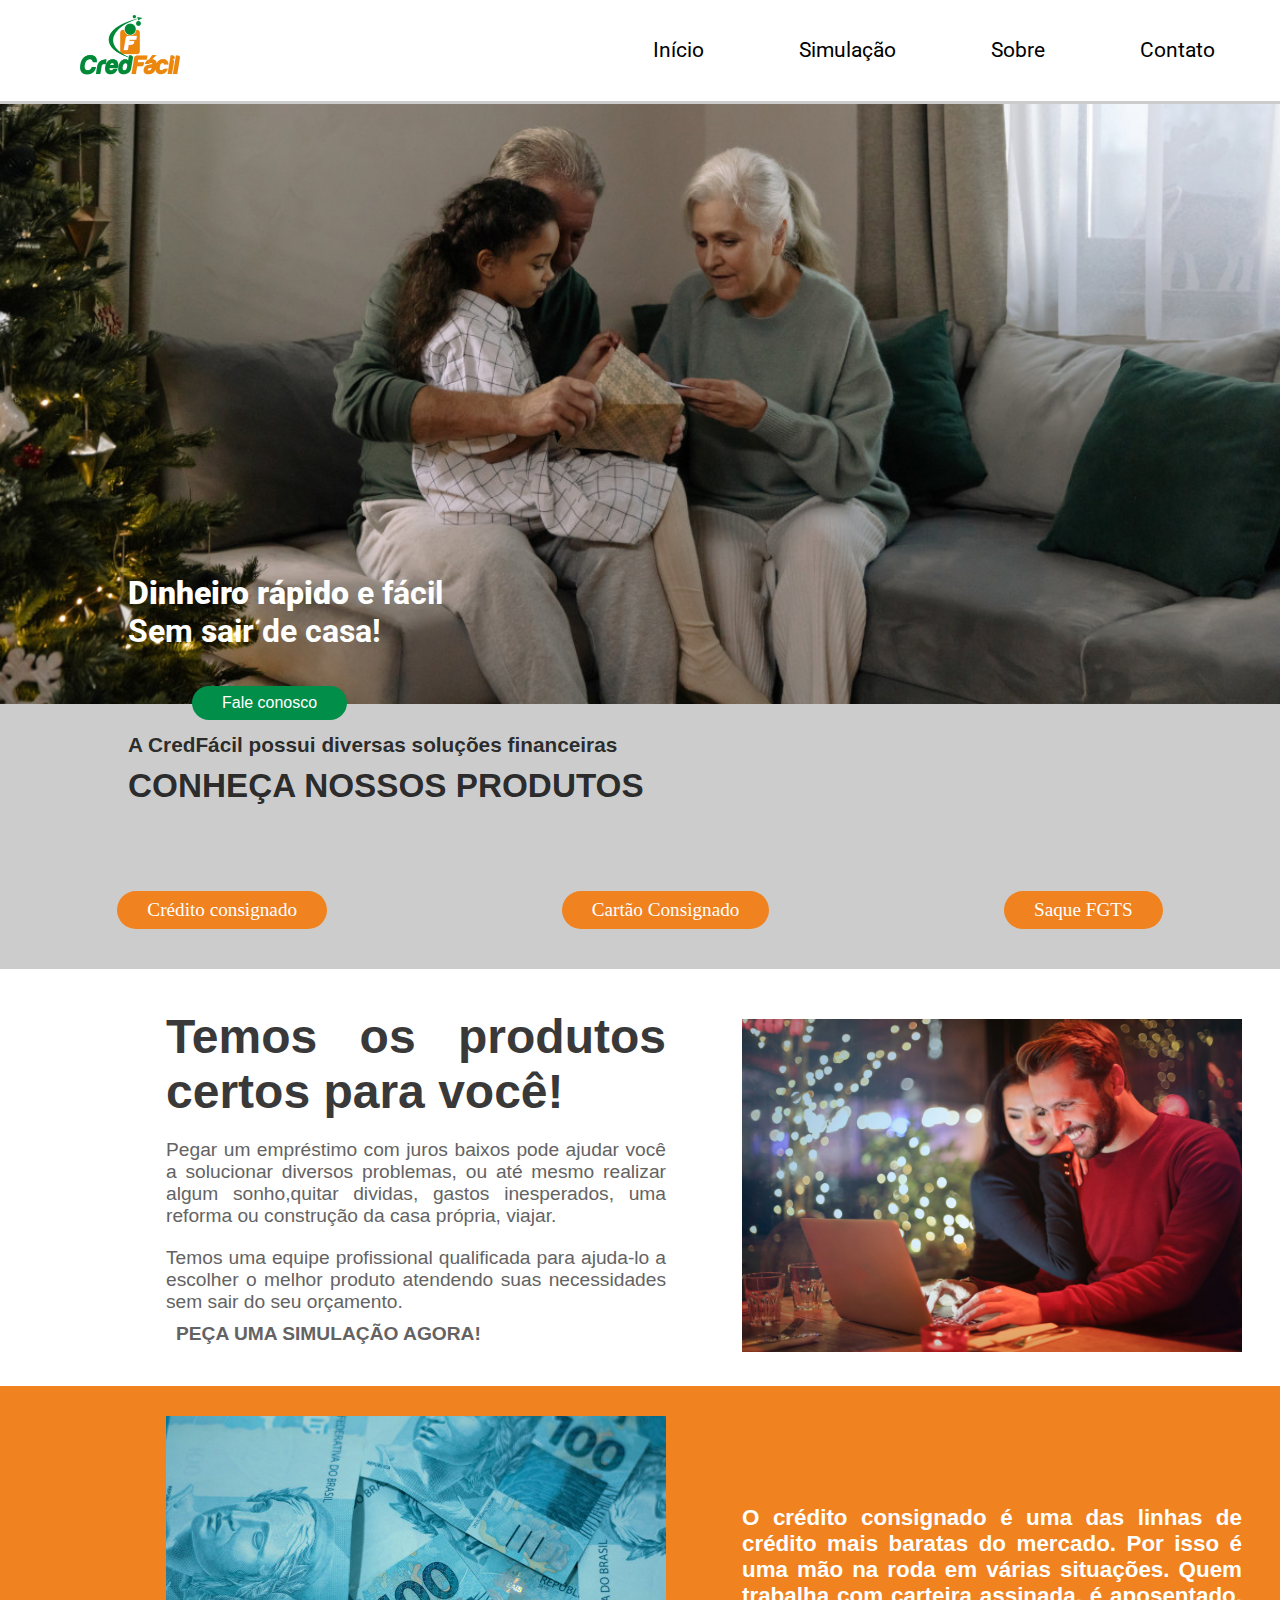
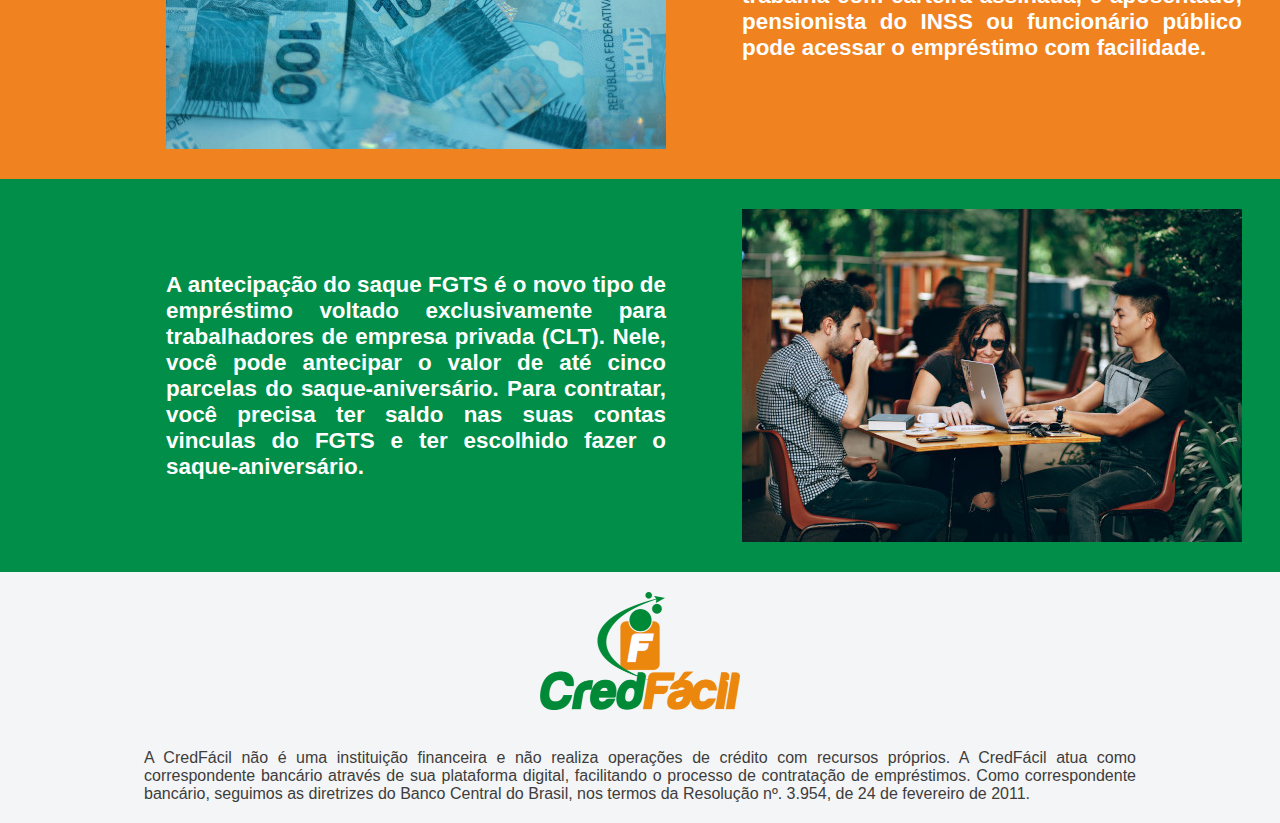
==== index.html @ 93537bd1 "alterações em links" ====
<!DOCTYPE html>
<html lang="pt-br">
<head>
    <meta charset="UTF-8">
    <meta http-equiv="X-UA-Compatible" content="IE=edge">
    <meta name="viewport" content="width=device-width, initial-scale=1.0">
    <link rel="shortcut icon" href="img/dindin-pq.ico" type="image/x-icon">
    <link rel="stylesheet" href="style.css">
    <link href='//fonts.googleapis.com/css?family=Open Sans:400,600,700|Lato:400,700|Open Sans:400,600,700|Roboto:400,700' rel='stylesheet' type='text/css'>
    <title>Credfacil Tremembé</title>
</head>
<header>
    <div class="logo">
        <a href="#"><img src="img/logo-1.png" alt="Logotipo credfacil"></a>
    </div>
    <nav class="menu-topo">
        <ul>
            <li><a href="">Início</a></li>
            <li><a href="">Simulação</a></li>
            <li><a href="">Sobre</a></li>
            <li><a href="">Contato</a></li>
        </ul>
    </nav>
</header>
<body>

    <section class="banner">
        <h2><strong>Dinheiro rápido</strong> e fácil <br>
        Sem sair de casa!</h2>
        <a href="" class="button button-verde banner-b">Fale conosco</a>
    </section>

    <section class="produtos">
        <h2>A CredFácil possui diversas soluções financeiras <br> <strong> Conheça nossos Produtos</strong></h2>
        <div class="container">
            <a href="" class="button button-laranja">Crédito consignado</a>
            <a href="" class="button button-laranja">Cartão Consignado</a>
            <a href="" class="button button-laranja">Saque FGTS</a>
        </div>
    </section>
    <section class="oferta">
        <div>
            <p id="big">
                Temos os produtos certos para você!
            </p>
            <p>Pegar um empréstimo com juros baixos pode ajudar você a solucionar diversos problemas,
                ou até mesmo realizar algum sonho,quitar dividas, gastos inesperados, uma reforma 
                ou construção da casa própria, viajar.
            </p>
            <p>
                Temos uma equipe profissional qualificada para ajuda-lo a escolher o melhor produto
                atendendo suas necessidades sem sair do seu orçamento. 
            </p>   
            <a href="">peça uma simulação agora!</a>         
        </div>
        <div>
            <img src="img/article.jpg" alt="">
        </div>
    </section>
    <section class="cards">
        <div class="consignado">
            <img src="img/consignado.jpg" alt="">  
            <p>
                O crédito consignado é uma das linhas de crédito mais baratas do mercado. 
                Por isso é uma mão na roda em várias situações. Quem trabalha com carteira assinada, 
                é aposentado, pensionista do INSS ou funcionário público pode acessar o empréstimo 
                com facilidade.
            </p>
                  
        </div>

        <div class="fgts">
            <p>A antecipação do saque FGTS é o novo tipo de empréstimo voltado exclusivamente para 
                trabalhadores de empresa privada (CLT). Nele, você pode antecipar o valor de até 
                cinco parcelas do saque-aniversário. Para contratar, você precisa ter saldo nas 
                suas contas vinculas do FGTS e ter escolhido fazer o saque-aniversário.  </p>
            <img src="img/fgts.jpg" alt="">
        </div>

    </section>   

    
</body>
<footer>
    <a href=""><img src="img/logo-1.png" alt=""></a>
    <p>A CredFácil não é uma instituição financeira e não realiza operações de crédito com recursos próprios. A CredFácil atua como correspondente bancário através de sua plataforma digital, facilitando o processo de contratação de empréstimos. Como correspondente bancário, seguimos as diretrizes do Banco Central do Brasil, nos termos da Resolução nº. 3.954, de 24 de fevereiro de 2011.</p>
</footer>

</html>
---- style.css ----
@charset "UTF-8";
:root{
    --cor01:#018e48;
    --cor2:#f0821f;
}
*{
    margin: 0;
    padding: 0;
}

header{
    width: 100%;
    display: flex;
    align-items: center; 
    border-bottom: 3px solid #ccc;   
    justify-content: space-between;
    flex-wrap: wrap;

}
.logo img{
    display: inline-block;
    width: 100px;
    flex-grow: 1;
    margin-left: 50%;
    padding: 15px;
}
.menu-topo ul{
    display: flex;
    justify-content: space-around;
}
.menu-topo ul li{
    margin-right: 35px;  
    list-style: none;
}
.menu-topo a{
    padding: 30px;    
    color: black;
    text-decoration: none;
    font-size: 1.3em;
    font-weight: 400;
    font-family: 'roboto';
    transition: .3s;
}
.menu-topo a:hover{
    text-decoration: underline;
    color: var(--cor01);
}
.banner{
    background-color: #ccc;
    background-image: url(img/banner-pq.jpg);
    background-size: cover;
    background-repeat: no-repeat;
    background-position: center bottom;
    height:600px ;
    font-family: Arial, Helvetica, sans-serif;
}
.banner h2{
    color: white;
    font-family: 'roboto';
    position: absolute;
    bottom: 250px;
    margin-left: 10%;
    font-size: 2em;
}
.button{
    padding: 8px 30px;
    border-radius: 120px;
    text-decoration: none;
    color: white;    
    margin-left: 15%;
    transition: .2s;
}
.button-verde{
    background-color: var(--cor01); 
}
.banner-b{
    position: absolute;
    bottom: 180px;
}
.button-laranja{
    background-color: var(--cor2); 
    margin: 40px 5%;   
    font-size: 1.2em;
}
.button-laranja:hover{
    background-color: #f0801fb0;
    color: rgba(255, 255, 255, 0.534);
}
.banner-b:hover{
    background-color: #018e4894;
    color: rgba(255, 255, 255, 0.541);
}
.produtos{
    background-color: #ccc;    
    
}
.produtos h2{
    font-family: Arial, Helvetica, sans-serif;
    color: rgba(0, 0, 0, 0.808);
    font-size: 1.3em;
    margin-left: 10%;
    padding-top: 20px;
    margin-bottom: 40px;
    line-height: 2em;
}
.produtos strong{
    text-transform: uppercase;
    font-size: 1.6em;

}
.container{
    display: flex;
    justify-content: space-around;
    flex-wrap: wrap;
}
.oferta{
    margin-top: 20px;
    display: flex;
    margin-left: 10%;
    justify-content: space-around;
    flex-wrap: wrap;
}
.oferta a{    
    font-family: Arial, Helvetica, sans-serif;
    font-weight: bolder;
    color: rgb(100, 99, 99);
    text-decoration: none;
    padding: 10px;
    border-radius: 10px;
    font-size: 1.2em;
    text-transform: uppercase;
    transition: .6s;
}
.oferta a:hover{
    text-decoration: underline;
    background-color: var(--cor01);
    color: white;
}
#big{
    font-size: 3em;
    font-family: Arial, Helvetica, sans-serif;
    font-weight: bold;
    color: rgb(58, 57, 57);
}
.oferta p{
    width: 500px;
    text-align: justify;
    margin-top: 20px;
    font-size: 1.2em;   
    font-family: Arial, Helvetica, sans-serif; 
    color: rgb(100, 99, 99);
    margin-bottom: 10px;
}
.oferta img{
    width: 500px;
    padding-top: 30px;
    padding-bottom: 30px;    
}

.consignado{
    display: flex;
    justify-content: space-around;
    flex-wrap: wrap;
    background-color: var(--cor2);
    align-items: center;
    padding-top: 30px;
    padding-left: 10%;
    padding-bottom: 30px;
    
}
.consignado img{
    width: 500px;
}
.consignado p{
    width: 500px;
    text-align: justify;
    font-family: Arial, Helvetica, sans-serif;
    font-size: 1.4em;
    font-weight: bold;
    color: white;    
}
.fgts{
    display: flex;
    justify-content: space-around;
    flex-wrap: wrap;
    background-color: var(--cor01);
    align-items: center;
    padding-top: 30px;
    padding-left: 10%;
    padding-bottom: 30px;
}

.fgts img{
    width: 500px;    
}
.fgts p{
    width: 500px;
    text-align: justify;
    font-family: Arial, Helvetica, sans-serif;
    font-size: 1.4em;
    font-weight: bold;
    color: white;    
}
footer{
    padding: 20px;
    display: flex;
    flex-direction: column;
    align-items: center;
    background-color:#F4F5F6 ;
}
footer img{
    width: 200px;    
}
footer p{
    font-family: Arial, Helvetica, sans-serif;
    width: 80%;
    text-align: justify;
    margin-top: 20px;
    color: rgb(61, 61, 61);
}
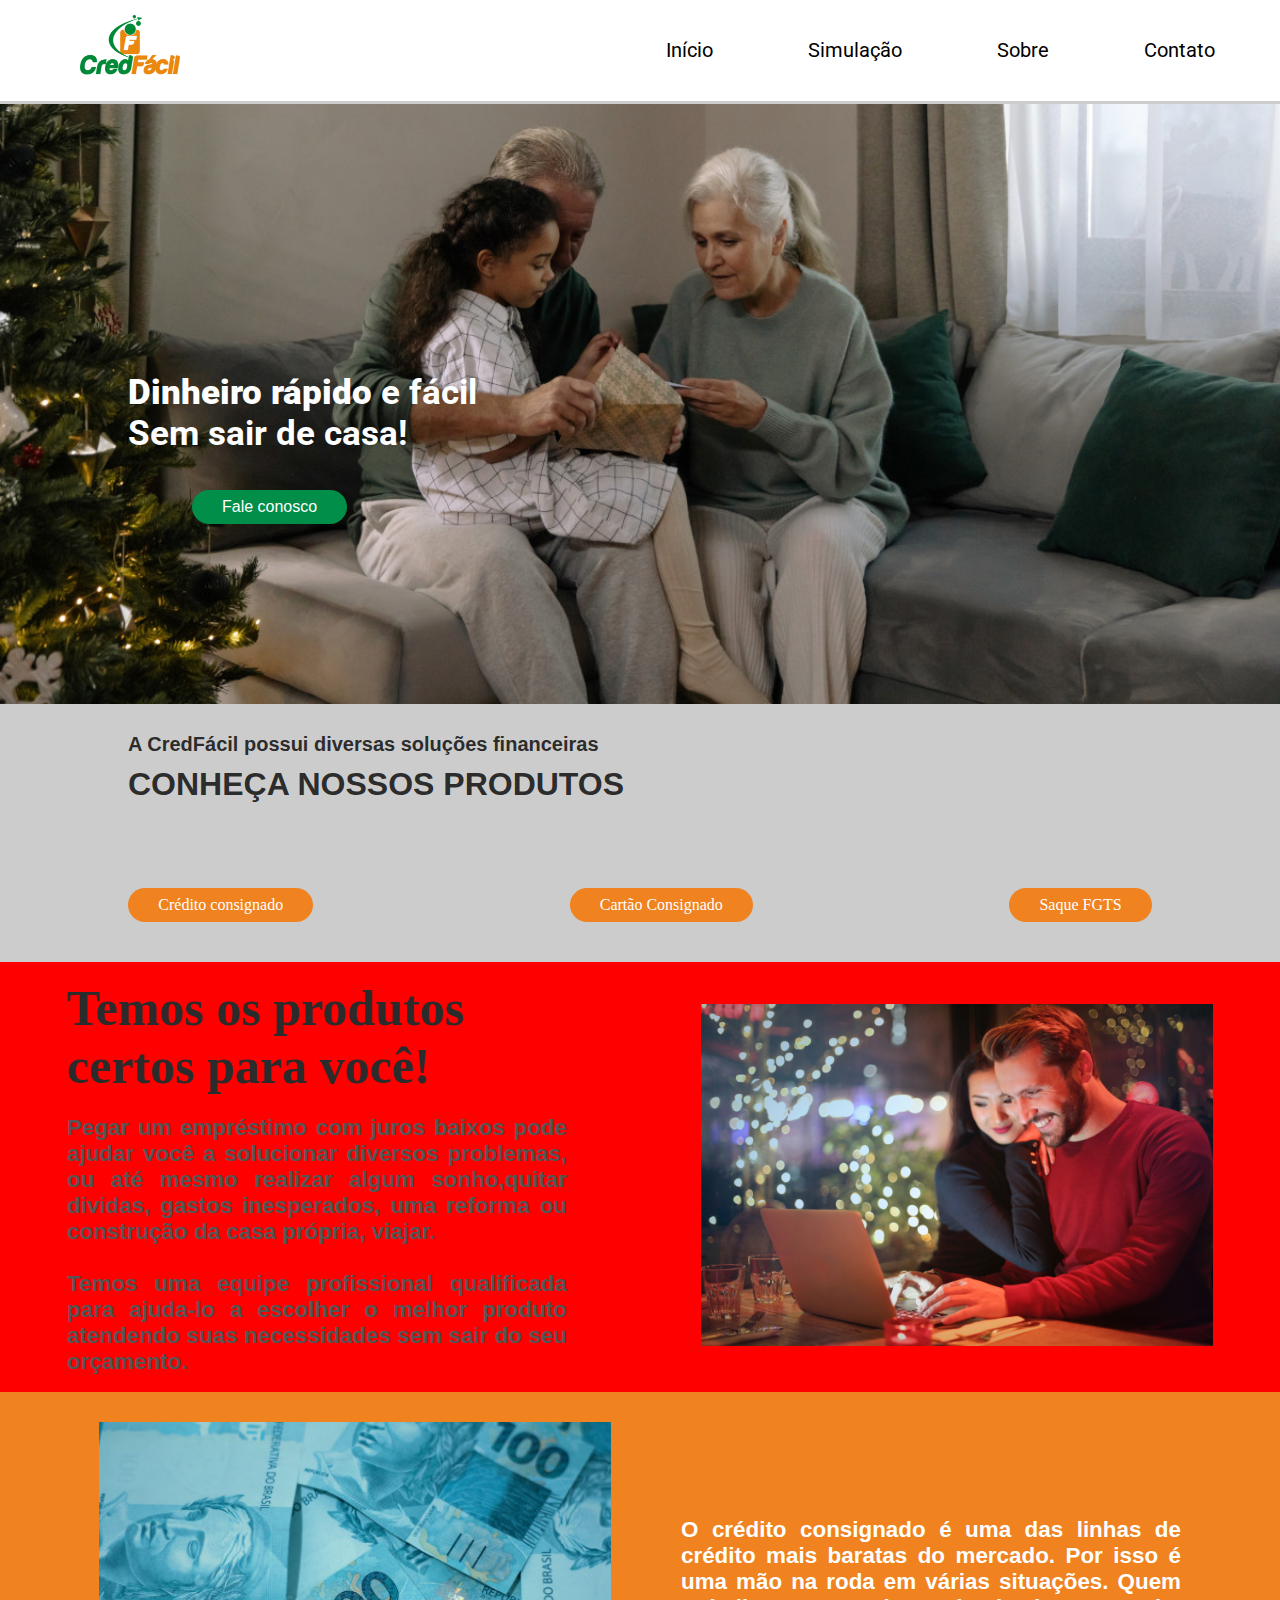
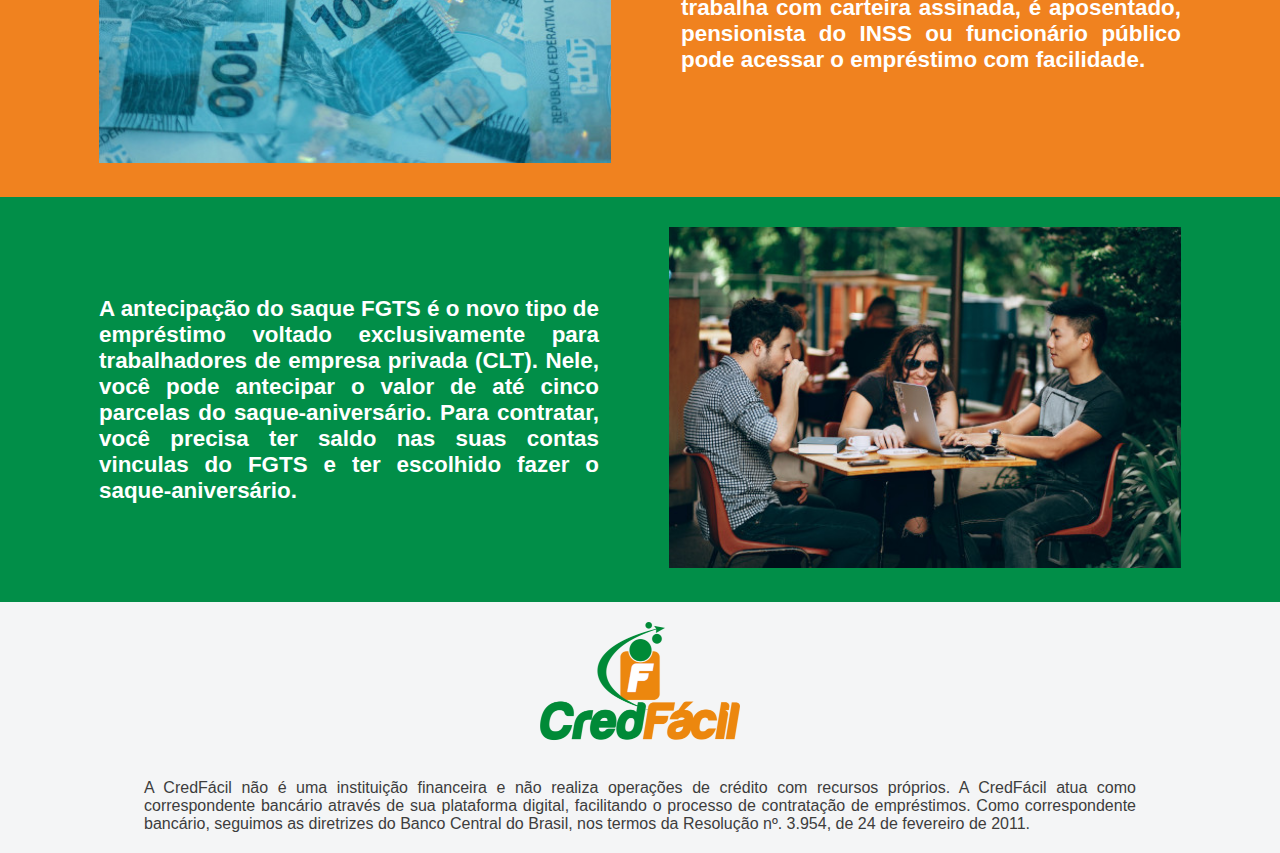
==== commit ece3f9fc: "responsivo" ====
--- a/index.html
+++ b/index.html
@@ -24,63 +24,58 @@
 </header>
 <body>
 
-    <section class="banner">
-        <h2><strong>Dinheiro rápido</strong> e fácil <br>
-        Sem sair de casa!</h2>
-        <a href="" class="button button-verde banner-b">Fale conosco</a>
-    </section>
-
-    <section class="produtos">
-        <h2>A CredFácil possui diversas soluções financeiras <br> <strong> Conheça nossos Produtos</strong></h2>
-        <div class="container">
-            <a href="" class="button button-laranja">Crédito consignado</a>
-            <a href="" class="button button-laranja">Cartão Consignado</a>
-            <a href="" class="button button-laranja">Saque FGTS</a>
-        </div>
-    </section>
-    <section class="oferta">
-        <div>
-            <p id="big">
-                Temos os produtos certos para você!
-            </p>
-            <p>Pegar um empréstimo com juros baixos pode ajudar você a solucionar diversos problemas,
-                ou até mesmo realizar algum sonho,quitar dividas, gastos inesperados, uma reforma 
-                ou construção da casa própria, viajar.
-            </p>
-            <p>
-                Temos uma equipe profissional qualificada para ajuda-lo a escolher o melhor produto
-                atendendo suas necessidades sem sair do seu orçamento. 
-            </p>   
-            <a href="">peça uma simulação agora!</a>         
-        </div>
-        <div>
-            <img src="img/article.jpg" alt="">
-        </div>
-    </section>
-    <section class="cards">
-        <div class="consignado">
-            <img src="img/consignado.jpg" alt="">  
-            <p>
-                O crédito consignado é uma das linhas de crédito mais baratas do mercado. 
-                Por isso é uma mão na roda em várias situações. Quem trabalha com carteira assinada, 
-                é aposentado, pensionista do INSS ou funcionário público pode acessar o empréstimo 
-                com facilidade.
-            </p>
-                  
-        </div>
-
-        <div class="fgts">
-            <p>A antecipação do saque FGTS é o novo tipo de empréstimo voltado exclusivamente para 
-                trabalhadores de empresa privada (CLT). Nele, você pode antecipar o valor de até 
-                cinco parcelas do saque-aniversário. Para contratar, você precisa ter saldo nas 
-                suas contas vinculas do FGTS e ter escolhido fazer o saque-aniversário.  </p>
-            <img src="img/fgts.jpg" alt="">
-        </div>
-
-    </section>   
-
-    
-</body>
+    <main>
+        <section class="banner">
+            <h2><strong>Dinheiro rápido</strong> e fácil <br>
+            Sem sair de casa!</h2>
+            <a href="" class="button button-verde banner-b">Fale conosco</a>
+        </section>
+        <section class="produtos">
+            <h2>A CredFácil possui diversas soluções financeiras <br> <strong> Conheça nossos Produtos</strong></h2>
+            <div class="container">
+                <a href="" class="button button-laranja">Crédito consignado</a>
+                <a href="" class="button button-laranja">Cartão Consignado</a>
+                <a href="" class="button button-laranja">Saque FGTS</a>
+            </div>
+        </section>
+        <section class="oferta">
+            <div class="interna">
+                <h4>Temos os produtos certos para você!</h4>
+                <p>
+                    Pegar um empréstimo com juros baixos pode ajudar você a solucionar diversos problemas, ou até mesmo realizar algum sonho,quitar dividas, gastos inesperados, uma reforma ou construção da casa própria, viajar. <br><br>
+                    Temos uma equipe profissional qualificada para ajuda-lo a escolher o melhor produto atendendo suas necessidades sem sair do seu orçamento.
+                </p>
+            </div>
+                <div class="ico">
+                    <img src="img/article.jpg" alt="">
+                </div>
+        </section>
+        <section class="cards">
+            <div class="consignado">
+                <div class="ico">
+                    <img src="img/consignado.jpg" alt="">
+                </div>
+                <p>
+                    O crédito consignado é uma das linhas de crédito mais baratas do mercado.
+                    Por isso é uma mão na roda em várias situações. Quem trabalha com carteira assinada,
+                    é aposentado, pensionista do INSS ou funcionário público pode acessar o empréstimo
+                    com facilidade.
+                </p>
+        
+            </div>
+            <div class="fgts">
+                <p>A antecipação do saque FGTS é o novo tipo de empréstimo voltado exclusivamente para
+                    trabalhadores de empresa privada (CLT). Nele, você pode antecipar o valor de até
+                    cinco parcelas do saque-aniversário. Para contratar, você precisa ter saldo nas
+                    suas contas vinculas do FGTS e ter escolhido fazer o saque-aniversário.  </p>
+                <div class="ico">
+                    <img src="img/fgts.jpg" alt="">
+                </div>
+            </div>
+        </section>
+        
+        </body>
+    </main>
 <footer>
     <a href=""><img src="img/logo-1.png" alt=""></a>
     <p>A CredFácil não é uma instituição financeira e não realiza operações de crédito com recursos próprios. A CredFácil atua como correspondente bancário através de sua plataforma digital, facilitando o processo de contratação de empréstimos. Como correspondente bancário, seguimos as diretrizes do Banco Central do Brasil, nos termos da Resolução nº. 3.954, de 24 de fevereiro de 2011.</p>
--- a/style.css
+++ b/style.css
@@ -7,8 +7,17 @@
     margin: 0;
     padding: 0;
 }
-
-header{
+html{
+    font-size: 62.5%;
+}
+body{
+    font-size: 1.6rem;
+}
+
+main{
+    width: 100%;
+}
+header{    
     width: 100%;
     display: flex;
     align-items: center; 
@@ -36,7 +45,7 @@
     padding: 30px;    
     color: black;
     text-decoration: none;
-    font-size: 1.3em;
+    font-size: 2rem;
     font-weight: 400;
     font-family: 'roboto';
     transition: .3s;
@@ -46,6 +55,7 @@
     color: var(--cor01);
 }
 .banner{
+    position: relative;
     background-color: #ccc;
     background-image: url(img/banner-pq.jpg);
     background-size: cover;
@@ -60,7 +70,7 @@
     position: absolute;
     bottom: 250px;
     margin-left: 10%;
-    font-size: 2em;
+    font-size: 3.5rem;
 }
 .button{
     padding: 8px 30px;
@@ -69,6 +79,7 @@
     color: white;    
     margin-left: 15%;
     transition: .2s;
+    font-size: 1.6rem;
 }
 .button-verde{
     background-color: var(--cor01); 
@@ -80,7 +91,7 @@
 .button-laranja{
     background-color: var(--cor2); 
     margin: 40px 5%;   
-    font-size: 1.2em;
+    font-size: 1.6rem;
 }
 .button-laranja:hover{
     background-color: #f0801fb0;
@@ -97,7 +108,7 @@
 .produtos h2{
     font-family: Arial, Helvetica, sans-serif;
     color: rgba(0, 0, 0, 0.808);
-    font-size: 1.3em;
+    font-size: 2rem;
     margin-left: 10%;
     padding-top: 20px;
     margin-bottom: 40px;
@@ -113,50 +124,42 @@
     justify-content: space-around;
     flex-wrap: wrap;
 }
-.oferta{
-    margin-top: 20px;
-    display: flex;
-    margin-left: 10%;
-    justify-content: space-around;
-    flex-wrap: wrap;
-}
-.oferta a{    
-    font-family: Arial, Helvetica, sans-serif;
-    font-weight: bolder;
-    color: rgb(100, 99, 99);
-    text-decoration: none;
-    padding: 10px;
-    border-radius: 10px;
-    font-size: 1.2em;
-    text-transform: uppercase;
-    transition: .6s;
-}
-.oferta a:hover{
-    text-decoration: underline;
-    background-color: var(--cor01);
-    color: white;
-}
-#big{
-    font-size: 3em;
-    font-family: Arial, Helvetica, sans-serif;
+.oferta{ 
+    background-color: red;   
+   width: 100%;   
+   display: flex;
+   flex-wrap: wrap;
+   justify-content: space-around;
+   align-items: center;
+   padding:1% 0% 1% 0%
+}
+.oferta h4{    
+    font-size: 5rem;
+    width: 500px;
+    color:rgb(43, 43, 43);
+    margin-bottom: 20px;
+}
+
+.oferta p{
+    width: 500px;
+    color: rgb(85, 85, 85);    
+    text-align: justify;
+    font-family: Arial, Helvetica, sans-serif;
+    font-size: 1.4em;
     font-weight: bold;
-    color: rgb(58, 57, 57);
-}
-.oferta p{
-    width: 500px;
-    text-align: justify;
-    margin-top: 20px;
-    font-size: 1.2em;   
-    font-family: Arial, Helvetica, sans-serif; 
-    color: rgb(100, 99, 99);
-    margin-bottom: 10px;
+}
+.oferta .ico{
+    width: 40vw;   
+    
 }
 .oferta img{
-    width: 500px;
+    width: 100%;
     padding-top: 30px;
     padding-bottom: 30px;    
 }
-
+.cards .consignado .ico{
+    width: 40vw;
+}
 .consignado{
     display: flex;
     justify-content: space-around;
@@ -164,12 +167,13 @@
     background-color: var(--cor2);
     align-items: center;
     padding-top: 30px;
-    padding-left: 10%;
+    padding-left: 5%;
+    padding-right: 5%;
     padding-bottom: 30px;
     
 }
 .consignado img{
-    width: 500px;
+    width: 100%;
 }
 .consignado p{
     width: 500px;
@@ -179,6 +183,9 @@
     font-weight: bold;
     color: white;    
 }
+.cards .fgts .ico{
+    width: 40vw;
+}
 .fgts{
     display: flex;
     justify-content: space-around;
@@ -186,12 +193,13 @@
     background-color: var(--cor01);
     align-items: center;
     padding-top: 30px;
-    padding-left: 10%;
+    padding-left: 5%;
+    padding-right: 5%;
     padding-bottom: 30px;
 }
 
 .fgts img{
-    width: 500px;    
+    width: 100%;    
 }
 .fgts p{
     width: 500px;
@@ -219,3 +227,42 @@
     color: rgb(61, 61, 61);
 }
 
+@media (max-width:680px) {
+    .menu-topo{
+        display: none;
+    }     
+    .oferta{
+        flex-direction: column;
+    }
+    .interna{
+        display: flex;
+        flex-direction: column; 
+        align-items: center;       
+    }
+    .interna h4{
+        width: 50%;
+        display: block;
+        font-size: 2rem;
+    }
+    .interna p{
+        width: 50%;
+        font-size: 1rem;
+    }
+    .cards{
+        font-size: 1rem;        
+    }
+    .consignado{
+        padding: 10px 10px;
+    }
+    .consignado img{
+        margin-bottom: 10px;
+    }
+
+    .fgts{
+        padding: 10px 10px;
+    }
+    .fgts img{
+        margin-top: 10px;
+    }
+}
+
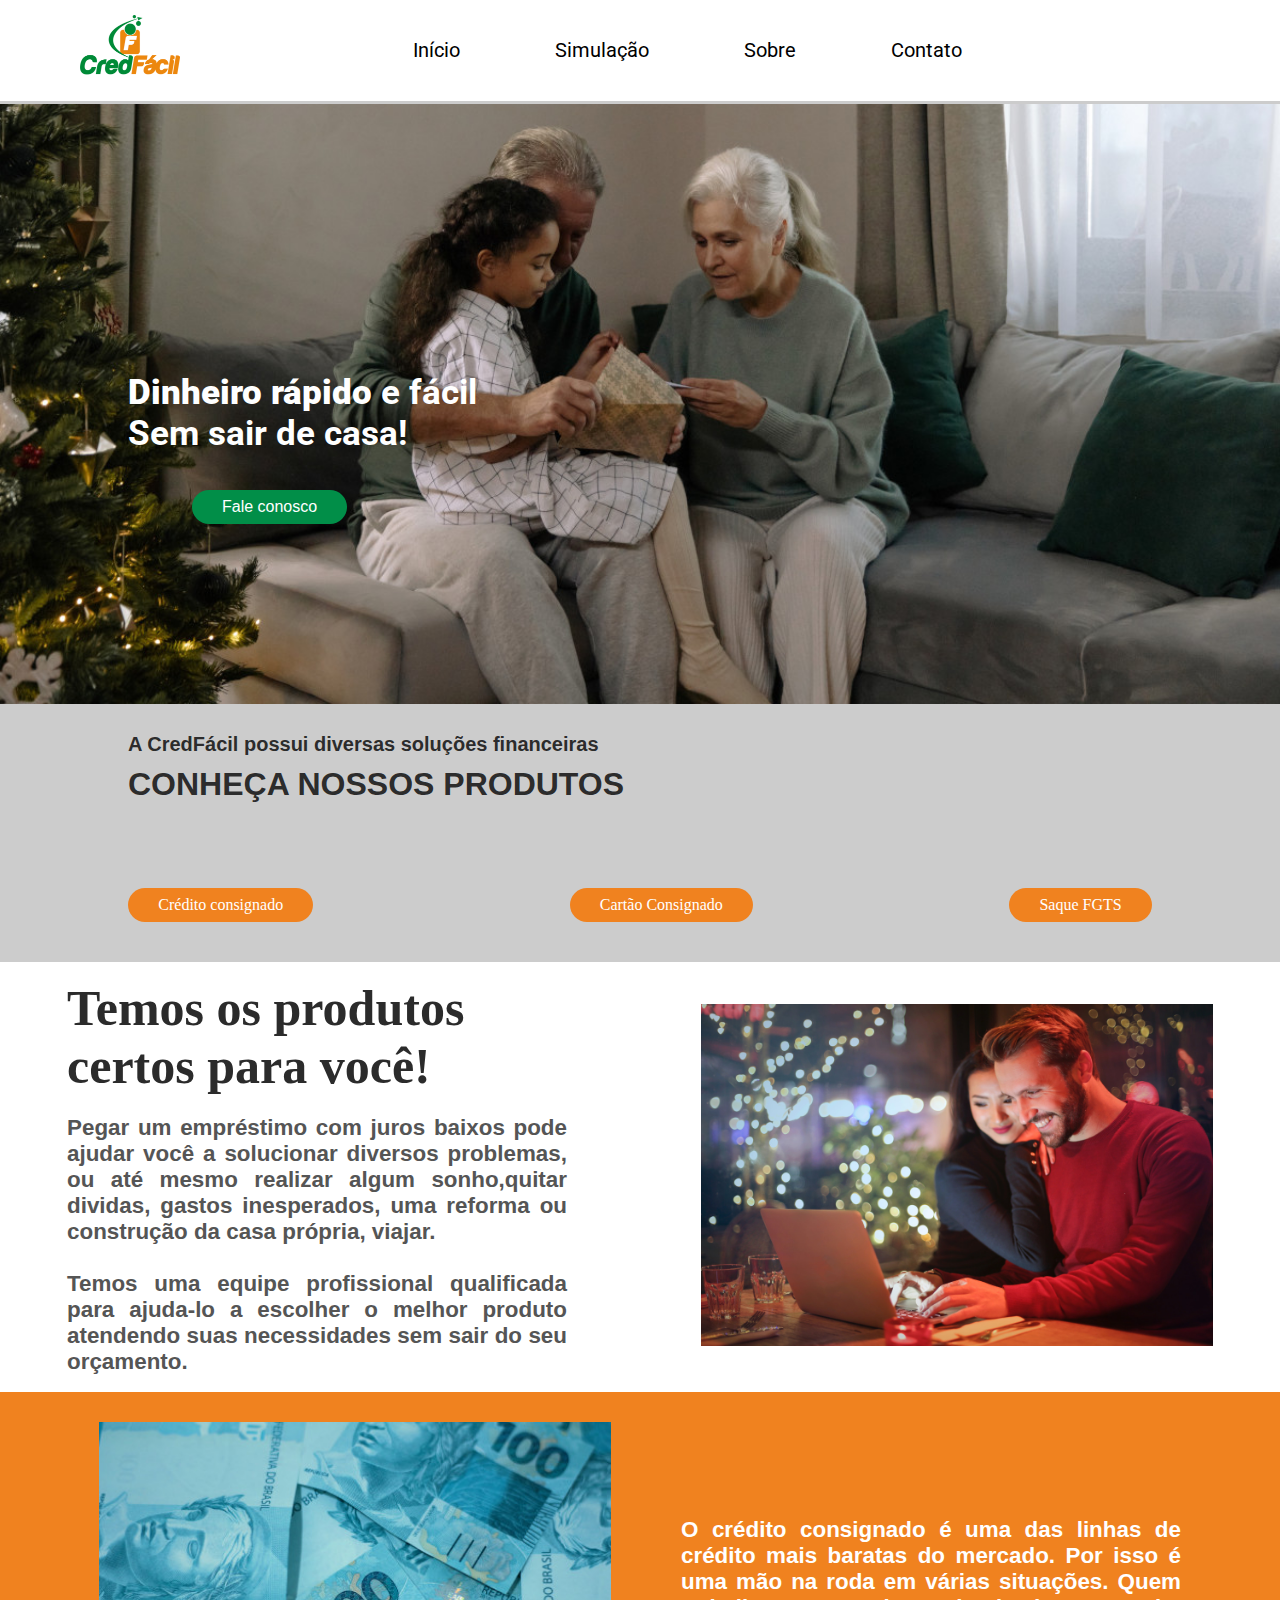
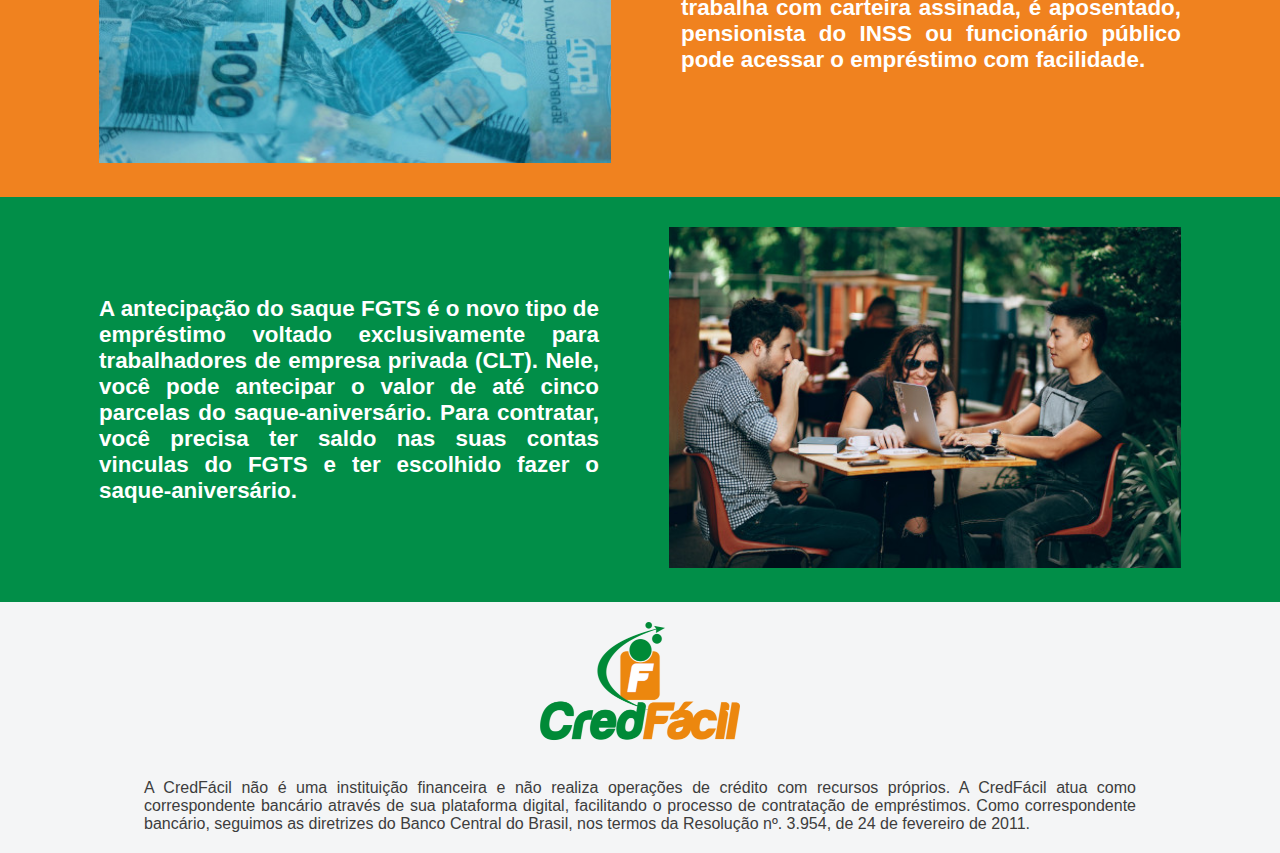
==== commit 997e96b3: "correção cor" ====
--- a/index.html
+++ b/index.html
@@ -21,6 +21,11 @@
             <li><a href="">Contato</a></li>
         </ul>
     </nav>
+    <div class="menu-toggle">
+        <div class="l1"></div>
+        <div class="l2"></div>
+        <div class="l3"></div>
+    </div>
 </header>
 <body>
 
--- a/style.css
+++ b/style.css
@@ -17,6 +17,15 @@
 main{
     width: 100%;
 }
+.menu-toggle .l1 , .l2, .l3{
+    background-color: black;
+    width: 50px;
+    height: 5px;
+    margin-top: 4px;
+    margin-right: 40px;
+    display: none;
+}
+
 header{    
     width: 100%;
     display: flex;
@@ -124,8 +133,7 @@
     justify-content: space-around;
     flex-wrap: wrap;
 }
-.oferta{ 
-    background-color: red;   
+.oferta{      
    width: 100%;   
    display: flex;
    flex-wrap: wrap;
@@ -226,11 +234,13 @@
     margin-top: 20px;
     color: rgb(61, 61, 61);
 }
-
-@media (max-width:680px) {
+@media (max-width:860px){
     .menu-topo{
         display: none;
-    }     
+    }
+}
+@media (max-width:680px) {
+        
     .oferta{
         flex-direction: column;
     }
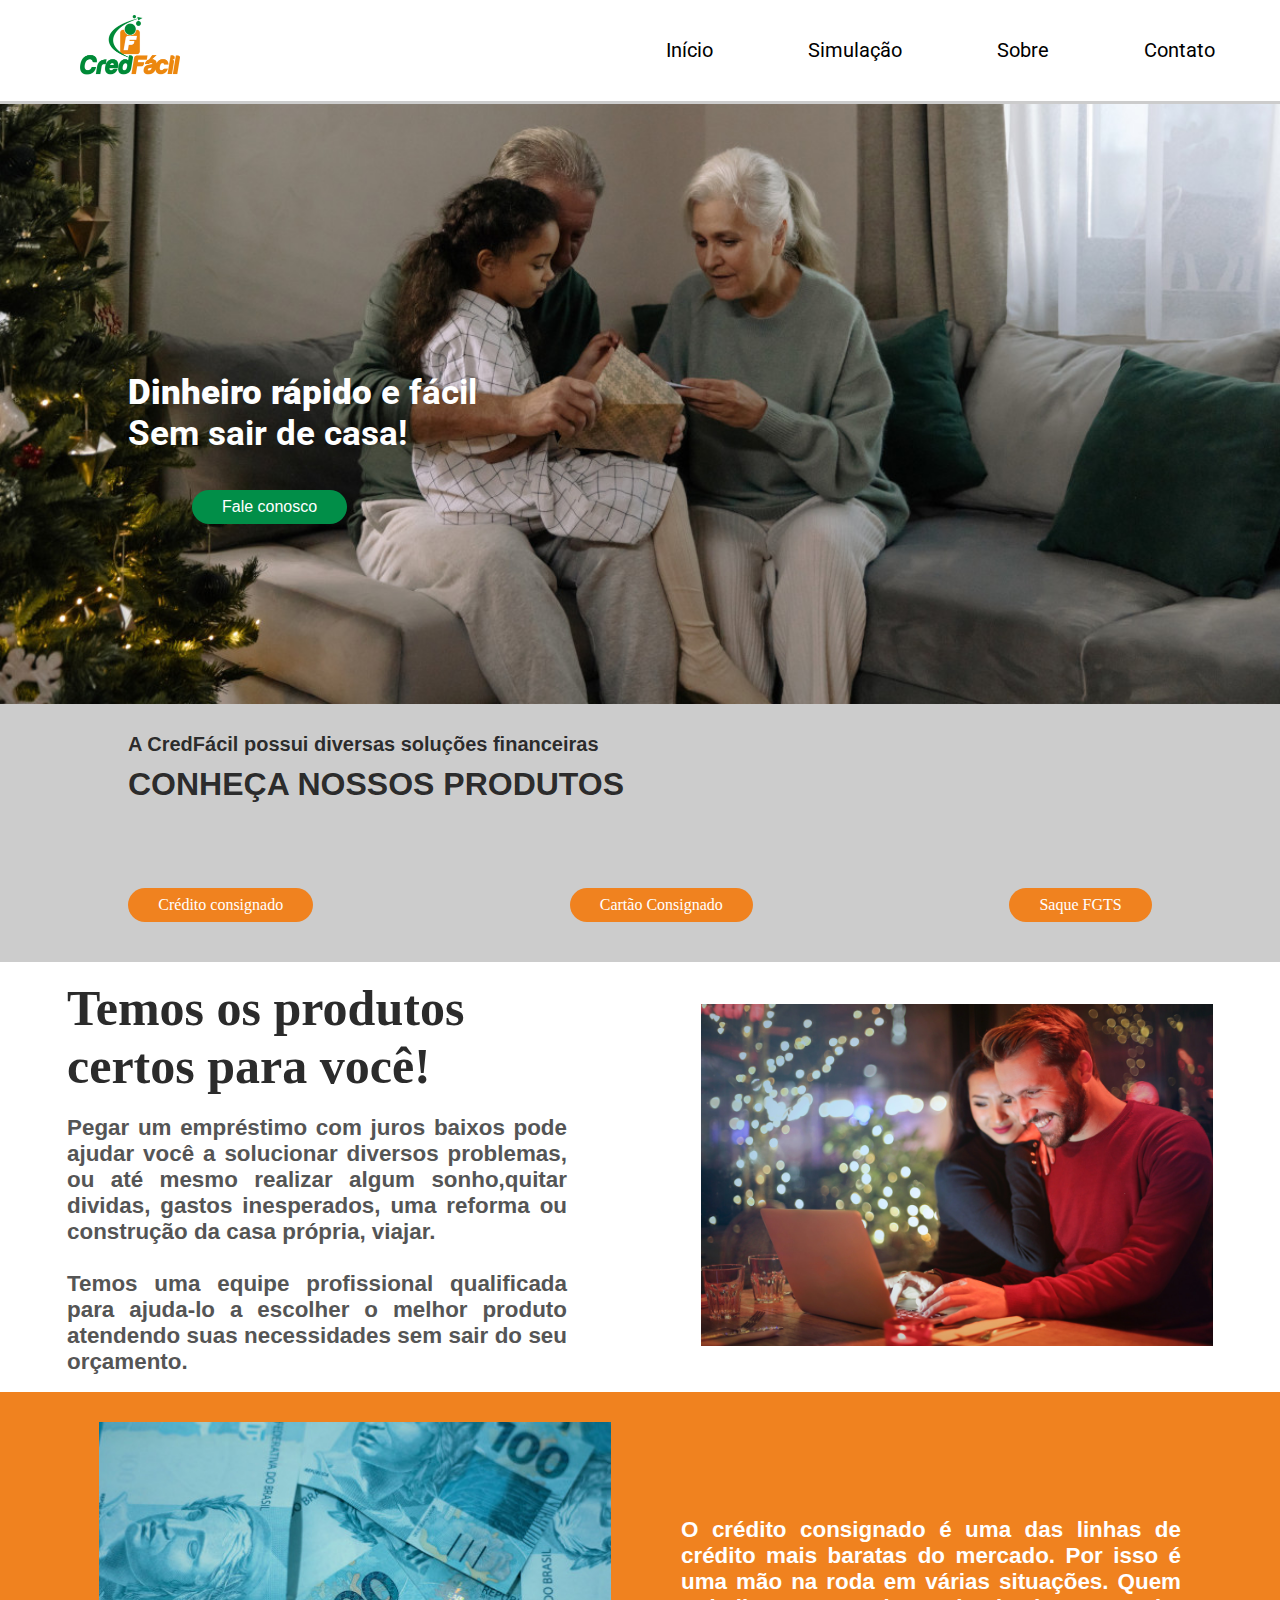
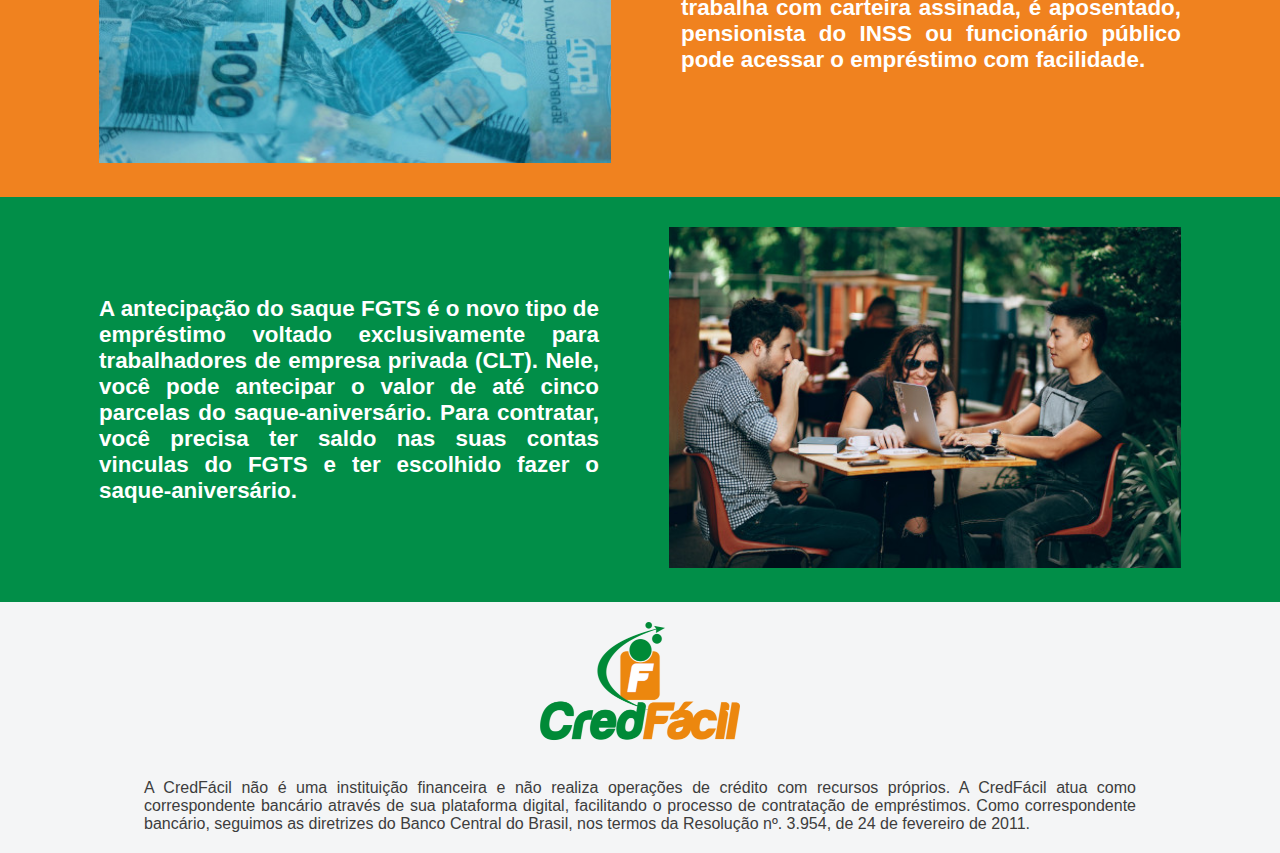
==== commit 4ccb7119: "menu-responsivo" ====
--- a/index.html
+++ b/index.html
@@ -6,25 +6,27 @@
     <meta name="viewport" content="width=device-width, initial-scale=1.0">
     <link rel="shortcut icon" href="img/dindin-pq.ico" type="image/x-icon">
     <link rel="stylesheet" href="style.css">
-    <link href='//fonts.googleapis.com/css?family=Open Sans:400,600,700|Lato:400,700|Open Sans:400,600,700|Roboto:400,700' rel='stylesheet' type='text/css'>
-    <title>Credfacil Tremembé</title>
+    <link href='//fonts.googleapis.com/css?family=Open Sans:400,600,700|Lato:400,700|Open Sans:400,600,700|Roboto:400,700' rel='stylesheet' type='text/css'>    
+    <title>CredFacil Tremembé</title>
 </head>
 <header>
     <div class="logo">
         <a href="#"><img src="img/logo-1.png" alt="Logotipo credfacil"></a>
     </div>
-    <nav class="menu-topo">
-        <ul>
-            <li><a href="">Início</a></li>
-            <li><a href="">Simulação</a></li>
-            <li><a href="">Sobre</a></li>
-            <li><a href="">Contato</a></li>
-        </ul>
-    </nav>
-    <div class="menu-toggle">
-        <div class="l1"></div>
-        <div class="l2"></div>
-        <div class="l3"></div>
+    <div class="menu-section ">
+        <div class="menu-toggle">
+            <div class="l1"></div>
+            <div class="l2"></div>
+            <div class="l3"></div>
+        </div>
+        <nav class="menu-topo">
+            <ul>
+                <li><a href="">Início</a></li>
+                <li><a href="">Simulação</a></li>
+                <li><a href="">Sobre</a></li>
+                <li><a href="">Contato</a></li>
+            </ul>
+        </nav>        
     </div>
 </header>
 <body>
@@ -81,6 +83,7 @@
         
         </body>
     </main>
+    <script src="button.js"></script>
 <footer>
     <a href=""><img src="img/logo-1.png" alt=""></a>
     <p>A CredFácil não é uma instituição financeira e não realiza operações de crédito com recursos próprios. A CredFácil atua como correspondente bancário através de sua plataforma digital, facilitando o processo de contratação de empréstimos. Como correspondente bancário, seguimos as diretrizes do Banco Central do Brasil, nos termos da Resolução nº. 3.954, de 24 de fevereiro de 2011.</p>
--- a/style.css
+++ b/style.css
@@ -17,13 +17,28 @@
 main{
     width: 100%;
 }
+.menu-toggle{
+    display: none;
+    cursor: pointer;
+    width: 40px;
+    height: 30px;
+    margin-right: 40px;
+}
+.menu-toggle .l1{
+    background-color:var(--cor01) ;
+}
+.menu-toggle .l2 {
+    background-color: rgba(44, 44, 44, 0.76);
+}
+.menu-toggle .l3{
+    background-color: var(--cor2);
+}
 .menu-toggle .l1 , .l2, .l3{
-    background-color: black;
-    width: 50px;
+    width: 100%;
     height: 5px;
-    margin-top: 4px;
-    margin-right: 40px;
-    display: none;
+    margin:6px auto;
+    transition-duration: 0.4s ;
+    
 }
 
 header{    
@@ -238,6 +253,53 @@
     .menu-topo{
         display: none;
     }
+    .menu-toggle{
+        display: block;
+    }
+    .menu-section.on{
+        position: absolute;
+        top: 0;
+        left: 0;
+
+        width: 100%;
+        height: 100vh;
+
+        z-index: 10;
+
+        background-color: var(--cor2);
+
+        display: flex;
+        justify-content: center;
+        align-items: center;
+    }
+    .menu-section.on .menu-topo{
+        display: block;
+    }
+    .menu-section.on .menu-toggle{
+        position: absolute;
+        right: 0;
+        top: 15px;
+    }
+    .menu-section.on .menu-toggle .l1{
+        transform: rotate(45deg) translate(7px, 7px);
+    }
+    .menu-section.on .menu-toggle .l2{
+        opacity: 0;
+    }
+    .menu-section.on .menu-toggle .l3{
+        transform: rotate(-45deg) translate(8px,-9px);
+    }
+    .menu-section.on nav ul{
+        text-align: center;
+        display: block;
+    }
+    .menu-section.on nav ul a{
+        transition-duration: 0.5s;
+        font-size: 3rem;
+        line-height: 4rem;
+        display: block;
+    }
+    
 }
 @media (max-width:680px) {
         
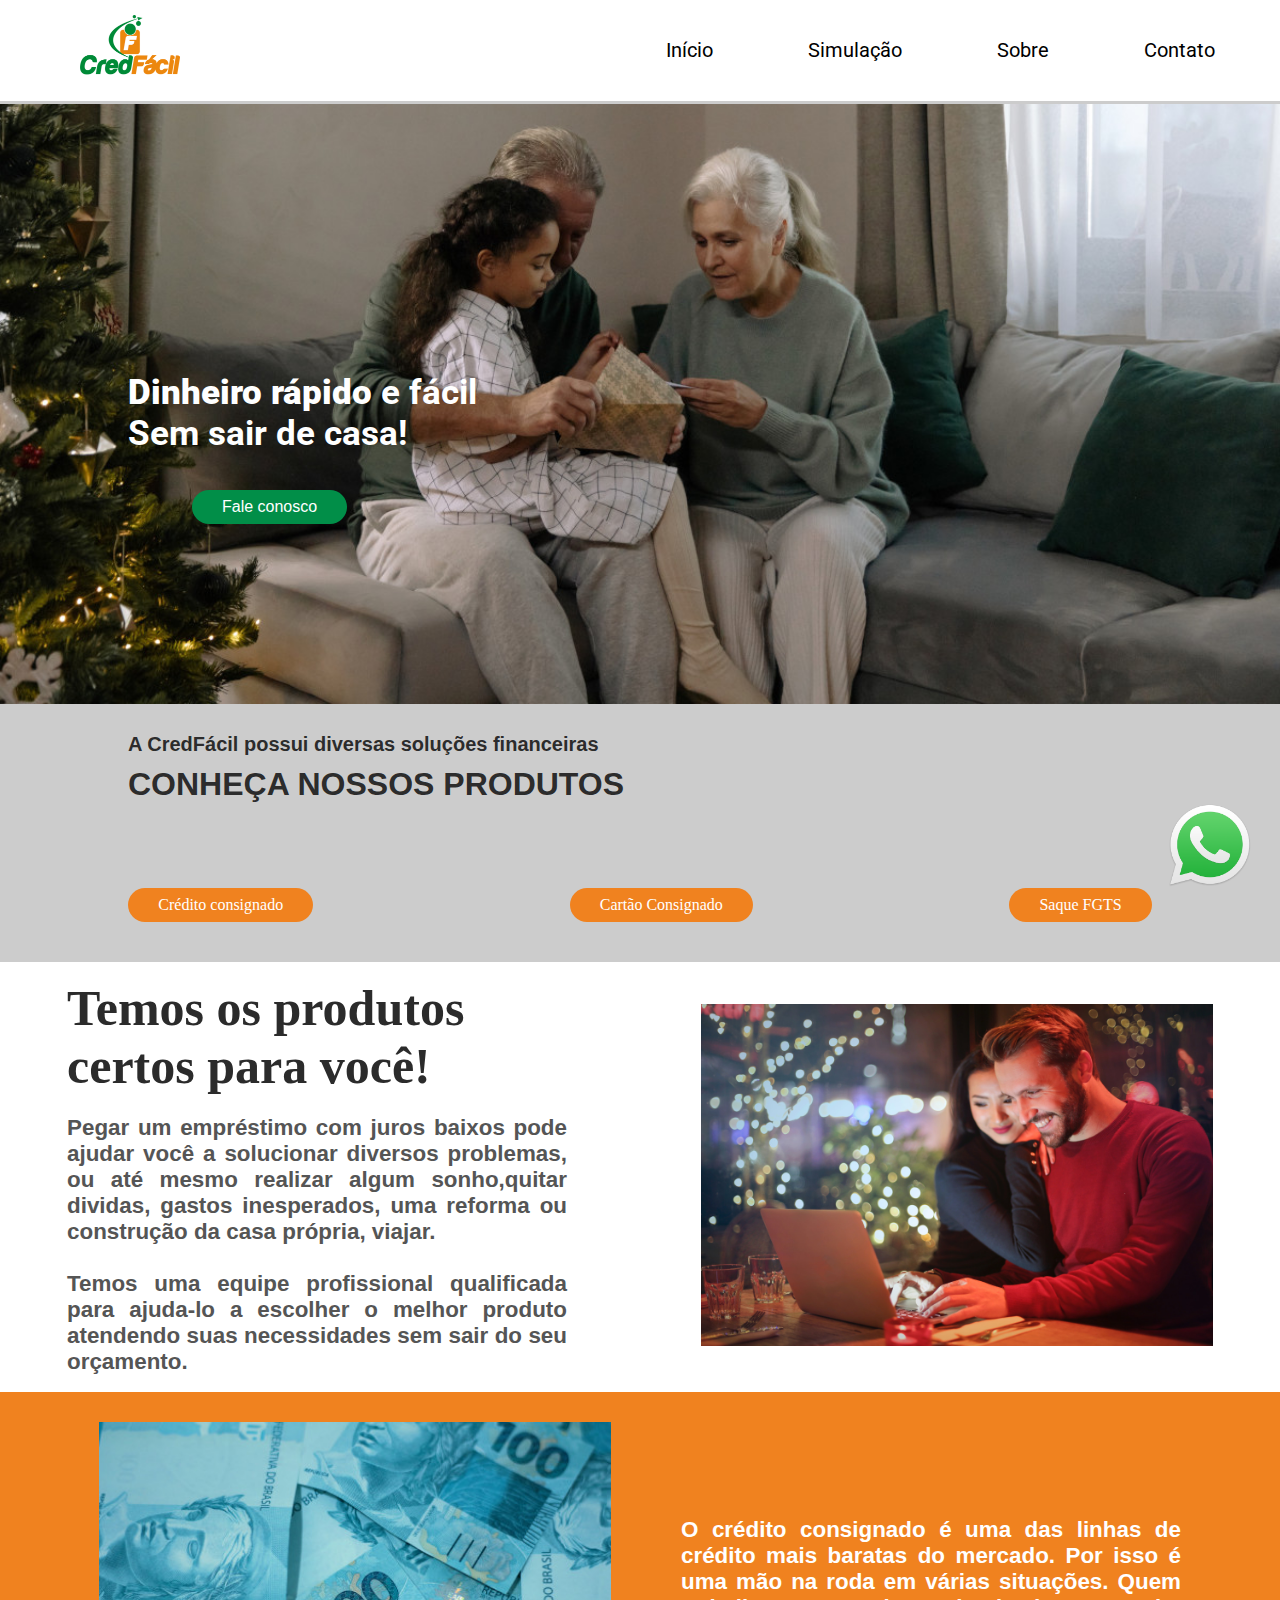
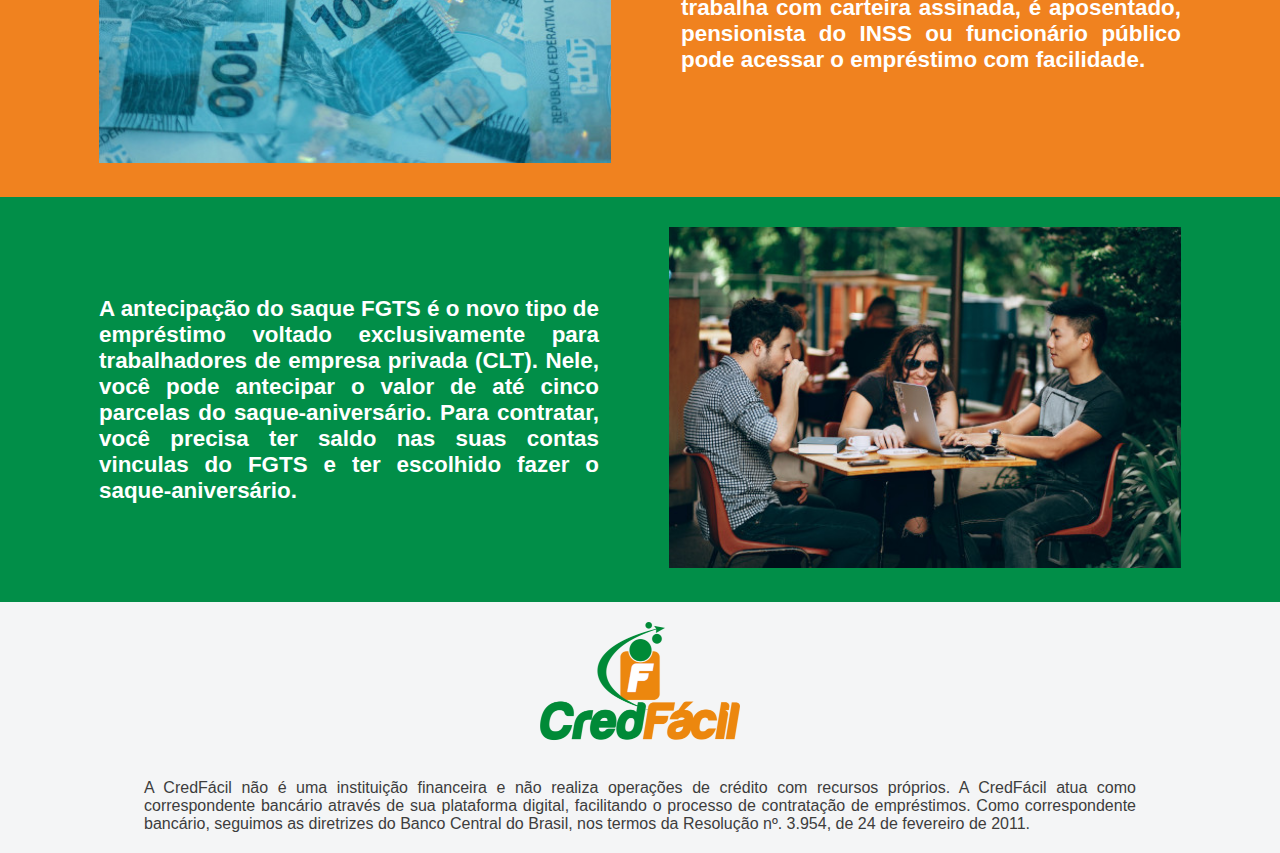
==== commit aaa793b8: "Update Javascript and wpp logo" ====
--- a/index.html
+++ b/index.html
@@ -6,7 +6,7 @@
     <meta name="viewport" content="width=device-width, initial-scale=1.0">
     <link rel="shortcut icon" href="img/dindin-pq.ico" type="image/x-icon">
     <link rel="stylesheet" href="style.css">
-    <link href='//fonts.googleapis.com/css?family=Open Sans:400,600,700|Lato:400,700|Open Sans:400,600,700|Roboto:400,700' rel='stylesheet' type='text/css'>    
+    <link href='//fonts.googleapis.com/css?family=Open Sans:400,600,700|Lato:400,700|Open Sans:400,600,700|Roboto:400,700' rel='stylesheet' type='text/css'>     
     <title>CredFacil Tremembé</title>
 </head>
 <header>
@@ -21,10 +21,10 @@
         </div>
         <nav class="menu-topo">
             <ul>
-                <li><a href="">Início</a></li>
-                <li><a href="">Simulação</a></li>
-                <li><a href="">Sobre</a></li>
-                <li><a href="">Contato</a></li>
+                <li><a href="index.html">Início</a></li>
+                <li><a href="simulacao.html">Simulação</a></li>
+                <li><a href="sobre.html">Sobre</a></li>
+                <li><a href="contato.html">Contato</a></li>
             </ul>
         </nav>        
     </div>
@@ -80,10 +80,15 @@
                 </div>
             </div>
         </section>
+        <div class="wpp-logo">
+            <a href="https://wa.me/11985651798?text=Ol%C3%A1%2C%20quero%20um%20atendimento" target="_blank"><img src="img/Whatsapp_logo_svg.png" alt=""></a>            
+        </div>
         
-        </body>
     </main>
     <script src="button.js"></script>
+</body>
+    
+    
 <footer>
     <a href=""><img src="img/logo-1.png" alt=""></a>
     <p>A CredFácil não é uma instituição financeira e não realiza operações de crédito com recursos próprios. A CredFácil atua como correspondente bancário através de sua plataforma digital, facilitando o processo de contratação de empréstimos. Como correspondente bancário, seguimos as diretrizes do Banco Central do Brasil, nos termos da Resolução nº. 3.954, de 24 de fevereiro de 2011.</p>
--- a/style.css
+++ b/style.css
@@ -17,6 +17,7 @@
 main{
     width: 100%;
 }
+
 .menu-toggle{
     display: none;
     cursor: pointer;
@@ -37,10 +38,8 @@
     width: 100%;
     height: 5px;
     margin:6px auto;
-    transition-duration: 0.4s ;
-    
-}
-
+    transition-duration: 0.4s ;    
+}
 header{    
     width: 100%;
     display: flex;
@@ -48,7 +47,6 @@
     border-bottom: 3px solid #ccc;   
     justify-content: space-between;
     flex-wrap: wrap;
-
 }
 .logo img{
     display: inline-block;
@@ -162,7 +160,6 @@
     color:rgb(43, 43, 43);
     margin-bottom: 20px;
 }
-
 .oferta p{
     width: 500px;
     color: rgb(85, 85, 85);    
@@ -192,8 +189,7 @@
     padding-top: 30px;
     padding-left: 5%;
     padding-right: 5%;
-    padding-bottom: 30px;
-    
+    padding-bottom: 30px;    
 }
 .consignado img{
     width: 100%;
@@ -220,7 +216,6 @@
     padding-right: 5%;
     padding-bottom: 30px;
 }
-
 .fgts img{
     width: 100%;    
 }
@@ -249,6 +244,17 @@
     margin-top: 20px;
     color: rgb(61, 61, 61);
 }
+.wpp-logo{       
+    width: 7vw;
+    position: sticky;
+    right: 150px;
+    bottom: 100px;
+    transform: translateX(91vw);    
+    height: 0;  
+}
+.wpp-logo img{
+    width: 100%;    
+}
 @media (max-width:860px){
     .menu-topo{
         display: none;
